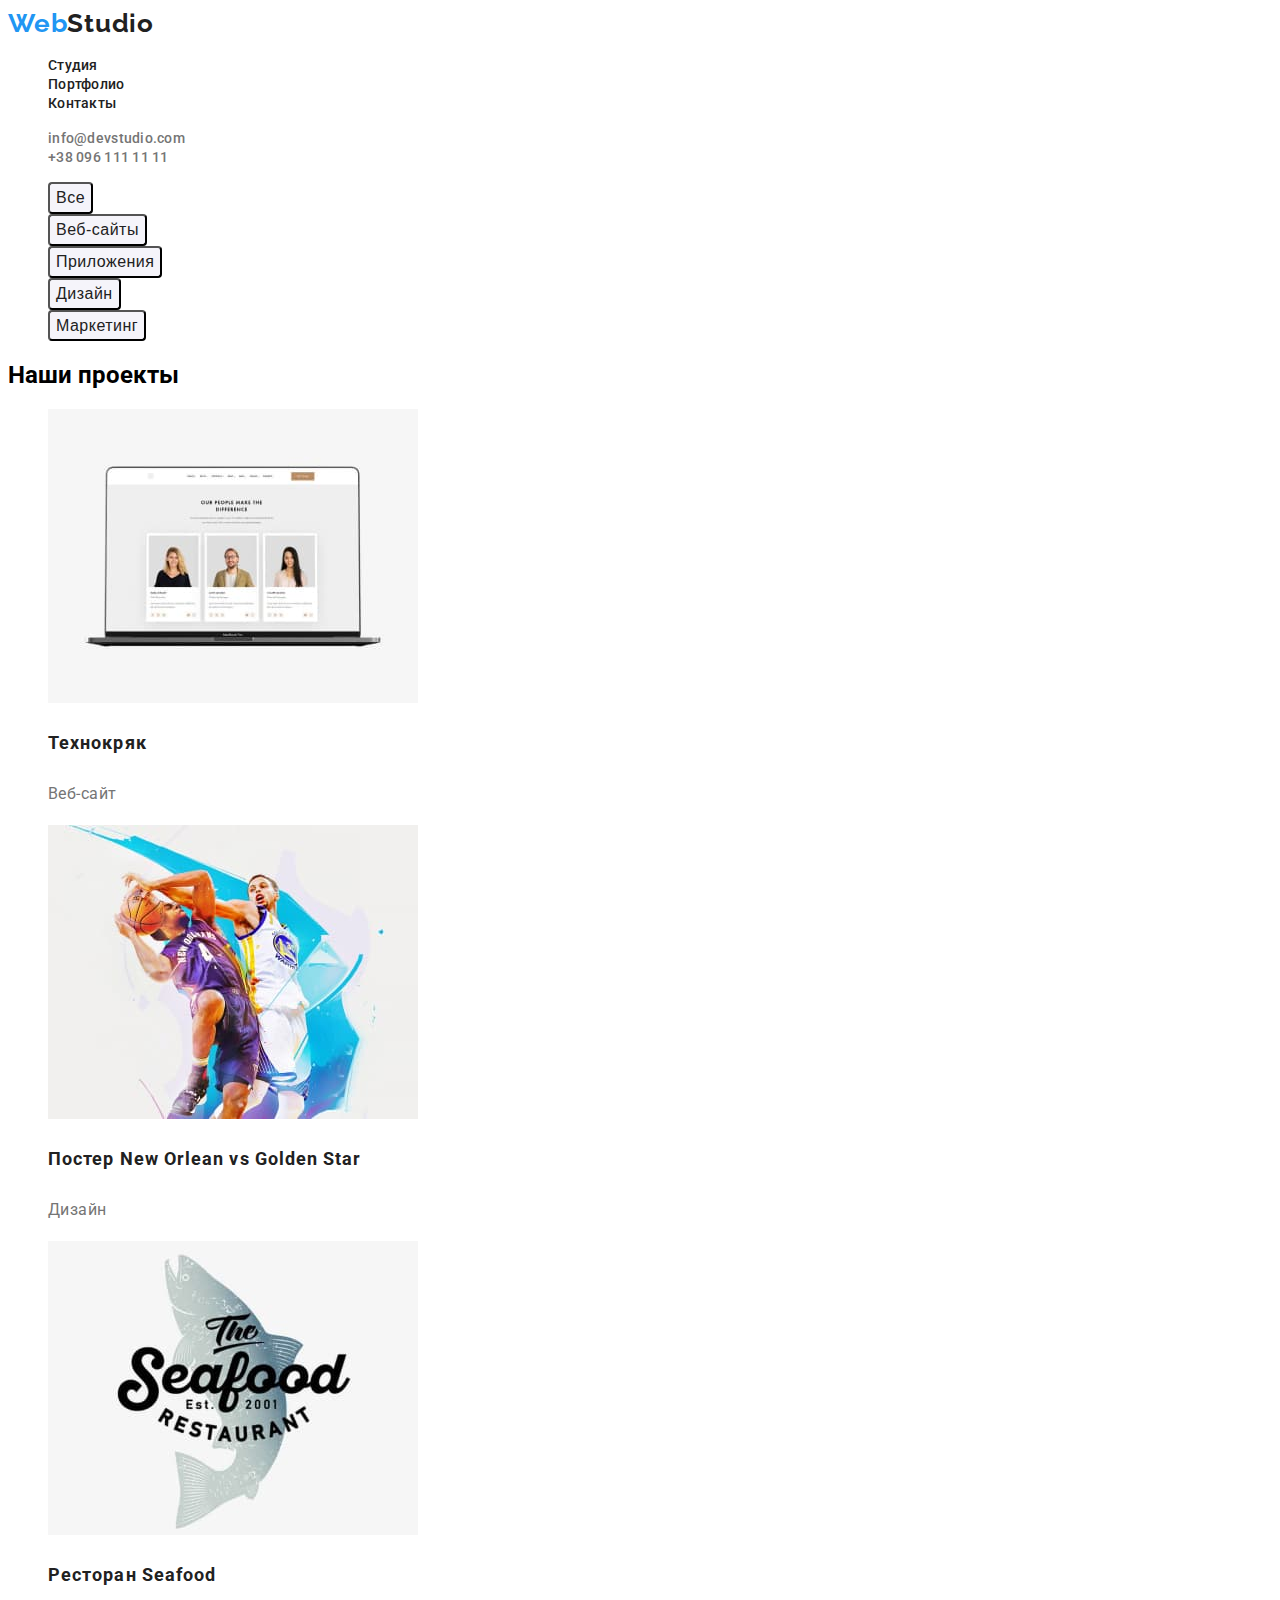
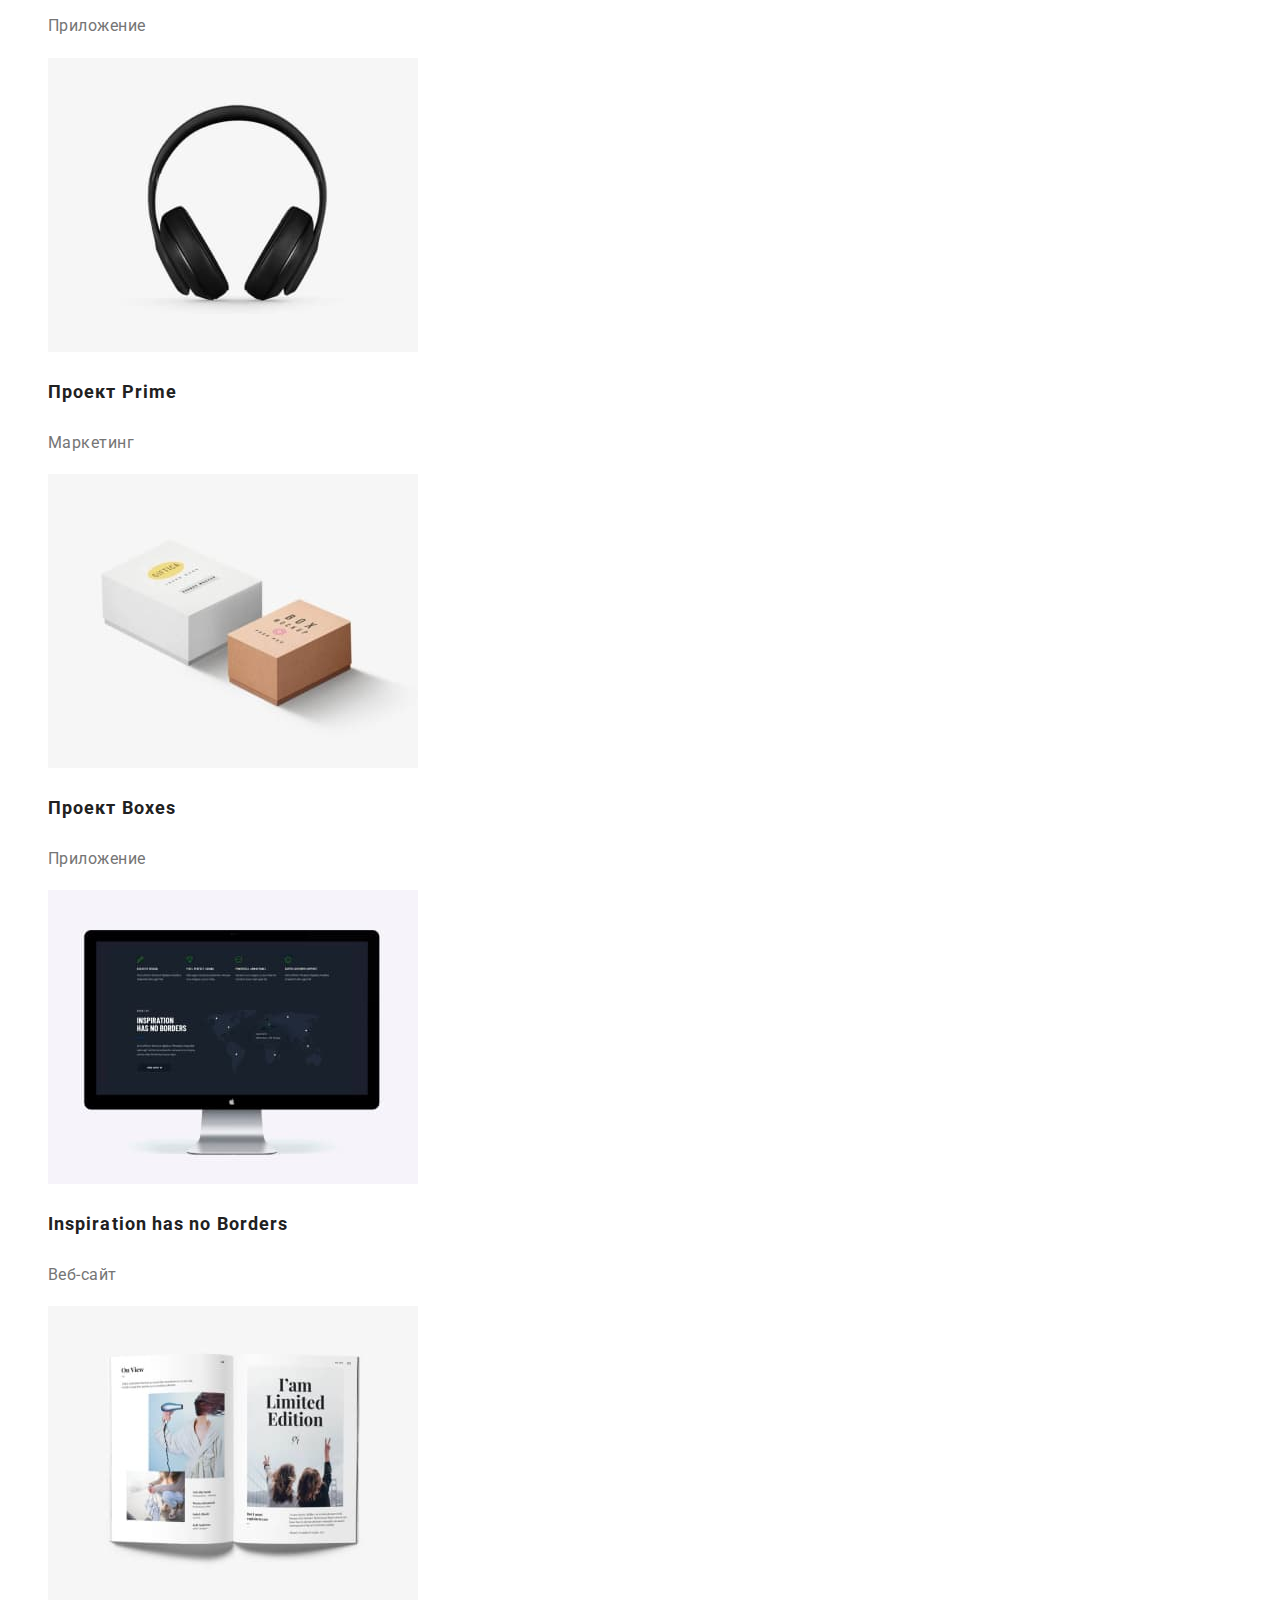
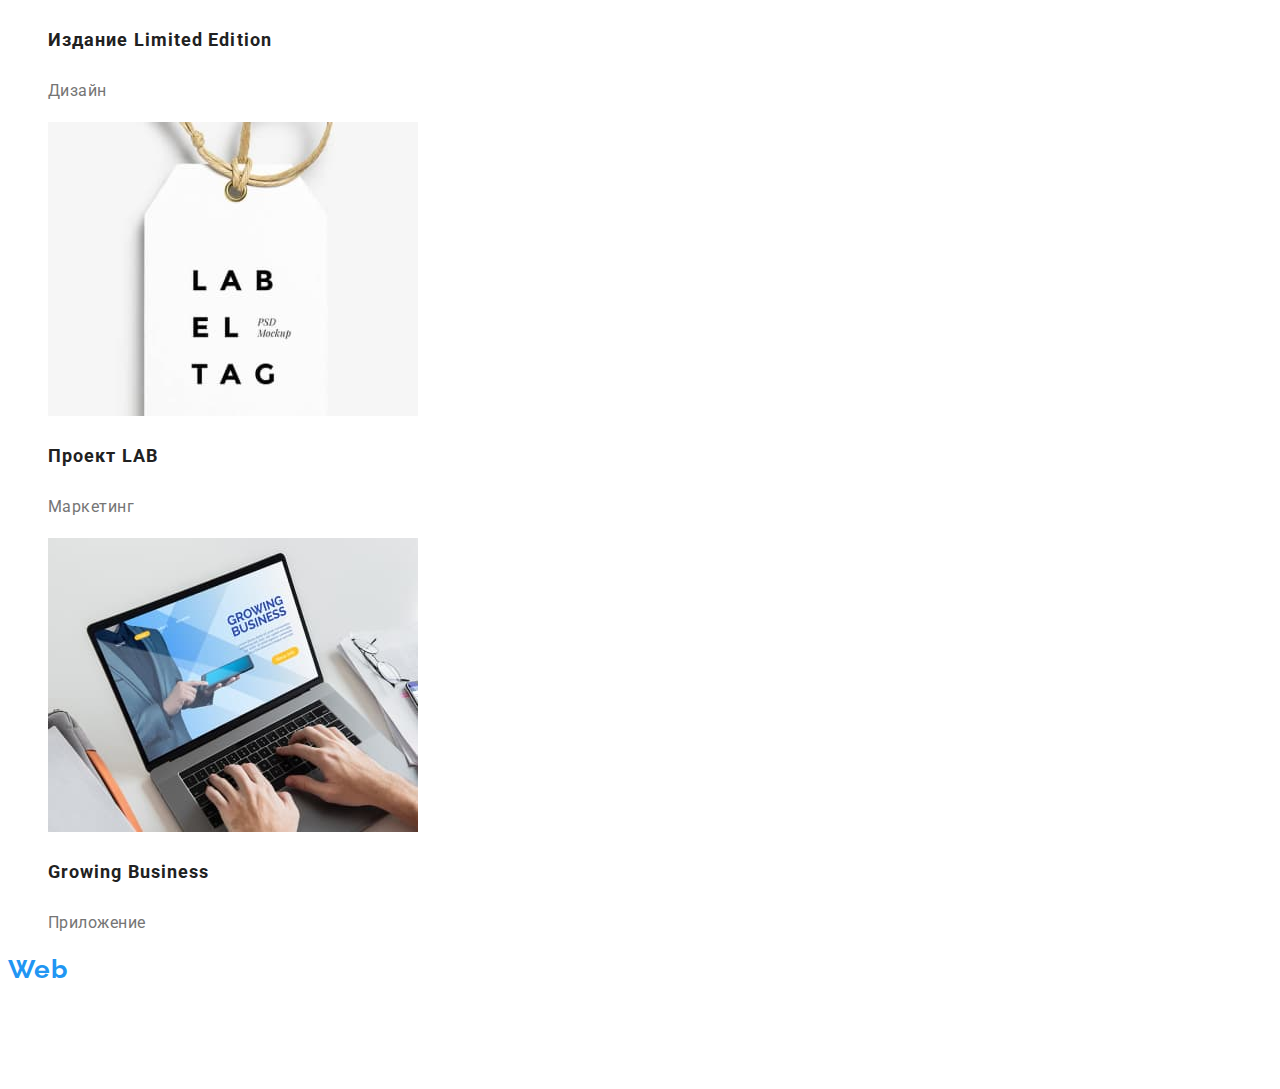
==== portfolio.html @ f3e68036 "Виконано згідно завдання" ====
<!DOCTYPE html>
<html lang="ru">
  <head>
    <meta charset="UTF-8" />
    <meta http-equiv="X-UA-Compatible" content="IE=edge" />
    <meta name="viewport" content="width=device-width, initial-scale=1.0" />
    <title>Portfolio</title>
    <link rel="preconnect" href="https://fonts.googleapis.com" />
    <link rel="preconnect" href="https://fonts.gstatic.com" crossorigin />
    <link
      href="https://fonts.googleapis.com/css2?family=Raleway:wght@700&family=Roboto:wght@400;500;700;900&display=swap"
      rel="stylesheet"
    />
    <link rel="stylesheet" href="./css/styles.css" />
  </head>
  <body>
    <!----- HEADER ----->
    <header class="page-header">
      <nav class="navigation">
        <a class="logo link" href="" lang="en">Web<span class="studio-header">Studio</span></a>
        <ul class="menu list">
          <li class="menu-item">
            <a class="menu-link link" href="index.html">Студия</a>
          </li>
          <li class="menu-item">
            <a class="menu-link link" href="#portfolio">Портфолио</a>
          </li>
          <li class="menu-item">
            <a class="menu-link link" href="#contact">Контакты</a>
          </li>
        </ul>
      </nav>
      <ul class="header-contact list">
        <li>
          <a class="contact-mail link" href="mailto:info@devstudio.com">info@devstudio.com</a>
        </li>
        <li>
          <a class="contact-phone-number link" href="tel:+380961111111">+38 096 111 11 11</a>
        </li>
      </ul>
    </header>
    <!----- section button ------>
    <main>
      <section class="section-btn">
        <ul class="list">
          <li>
            <button class="portfolio-btn" type="button">Все</button>
          </li>
          <li>
            <button class="portfolio-btn" type="button">Веб-сайты</button>
          </li>
          <li>
            <button class="portfolio-btn" type="button">Приложения</button>
          </li>
          <li>
            <button class="portfolio-btn" type="button">Дизайн</button>
          </li>
          <li>
            <button class="portfolio-btn" type="button">Маркетинг</button>
          </li>
        </ul>
      </section>
      <!----- Our Projects ------>
      <section>
        <h2 class="our-projects">Наши проекты</h2>
        <ul class="list">
          <li>
            <img
              src="./images/portfolio/technokryak.jpg"
              alt="Technokryak"
              width="370"
              height="294"
            />
            <h3 class="project-tipe">Технокряк</h3>
            <p class="project-text">Веб-сайт</p>
          </li>
          <li>
            <img
              src="./images/portfolio/new-orlean.jpg"
              alt="New-orlean"
              width="370"
              height="294"
            />

            <h3 class="project-tipe">Постер New Orlean vs Golden Star</h3>
            <p class="project-text">Дизайн</p>
          </li>
          <li>
            <img src="./images/portfolio/seafood.jpg" alt="Seafood" width="370" height="294" />
            <h3 class="project-tipe">Ресторан Seafood</h3>
            <p class="project-text">Приложение</p>
          </li>
          <li>
            <img src="./images/portfolio/prime.jpg" alt="Prime" width="370" height="294" />

            <h3 class="project-tipe">Проект Prime</h3>
            <p class="project-text">Маркетинг</p>
          </li>
          <li>
            <img src="./images/portfolio/boxes.jpg" alt="Boxes" width="370" height="294" />

            <h3 class="project-tipe">Проект Boxes</h3>
            <p class="project-text">Приложение</p>
          </li>
          <li>
            <img
              src="./images/portfolio/inspiration.jpg"
              alt="Inspiration"
              width="370"
              height="294"
            />

            <h3 class="project-tipe">Inspiration has no Borders</h3>
            <p class="project-text">Веб-сайт</p>
          </li>
          <li>
            <img
              src="./images/portfolio/limited-edition.jpg"
              alt="Limited-edition"
              width="370"
              height="294"
            />

            <h3 class="project-tipe">Издание Limited Edition</h3>
            <p class="project-text">Дизайн</p>
          </li>
          <li>
            <img src="./images/portfolio/lab.jpg" alt="Lab" width="370" height="294" />
            <h3 class="project-tipe">Проект LAB</h3>
            <p class="project-text">Маркетинг</p>
          </li>
          <li>
            <img
              src="./images/portfolio/growing-business.jpg"
              alt="Growing Business"
              width="370"
              height="294"
            />

            <h3 class="project-tipe">Growing Business</h3>
            <p class="project-text">Приложение</p>
          </li>
        </ul>
      </section>
    </main>
    <!-- FOOTER -->
    <footer class="footer">
      <a class="logo link" href="" lang="en">Web<span class="studio-footer">Studio</span></a>
      <address class="contact">
        <ul class="contact-list list">
          <li class="contact-list-item">
            <a
              class="contact-list-link link"
              href="https://goo.gl/maps/vnGjuaqRsRcTyvLU8"
              target="_blank"
              rel="noopener noreferrer"
              >г. Киев, пр-т Леси Украинки, 26</a
            >
          </li>
          <li class="contact-list-item">
            <a class="contact-list-link link" href="mailto:info@example.com">info@example.com</a>
          </li>
          <li class="contact-list-item">
            <a class="contact-list-link link" href="tel:+380991111111">+38 099 111 11 11</a>
          </li>
        </ul>
      </address>
    </footer>
  </body>
</html>
---- css/styles.css ----
:root {
  --primary-font-family: 'Roboto', sans-serif;
  --secondary-font-family: 'Raleway', sans-serif;
  --primary-text-color-theme-dark: #212121;
  --secondary-text-color-theme-dark: #ffffff;
  --primary-text-color-theme-light: #757575;
  --secondary-text-color-theme-light: #303030;
  --list-link-color: rgba(255, 255, 255, 0.6);
  --accent-color: #2196f3;
  --portfolio-background: #f5f4fa;
}

.link {
  text-decoration: none;
}

.list {
  list-style: none;
}

body {
  font-family: var(--primary-font-family);
}
.studio-header {
  color: var(--primary-text-color-theme-dark);
}
.studio-footer {
  color: var(--secondary-text-color-theme-dark);
}

.logo {
  font-family: var(--secondary-font-family);
  font-weight: 700;
  font-size: 26px;
  line-height: 1.19;
  letter-spacing: 0.03em;

  color: var(--accent-color);
}

/* ============= HEADER ============= */
.menu-link {
  font-weight: 500;
  font-size: 14px;
  line-height: 1.14;
  letter-spacing: 0.02em;
  color: var(--primary-text-color-theme-dark);
}
.menu-link:hover,
.menu-link:focus {
  color: var(--accent-color);
}
.contact-phone-number {
  font-weight: 500;
  font-size: 14px;
  line-height: 1.14;
  letter-spacing: 0.02em;
  color: var(--primary-text-color-theme-light);
}
.contact-phone-number:hover,
.contact-phone-number:focus {
  color: var(--accent-color);
}
.contact-mail {
  font-weight: 500;
  font-size: 14px;
  line-height: 1.14;
  letter-spacing: 0.02em;
  color: var(--primary-text-color-theme-light);
}
.contact-mail:hover,
.contact-mail:focus {
  color: var(--accent-color);
}
/* ============= /HEADER ============= */

/* ============= HERO ============= */
.hero-title {
  font-weight: 900;
  font-size: 44px;
  line-height: 1.36;
  text-align: center;
  letter-spacing: 0.06em;
  text-transform: uppercase;
  /* color: var(--secondary-text-color-theme-dark); */
}
.hero-btn {
  font-weight: 700;
  font-size: 16px;
  line-height: 1.88;
  display: flex;
  cursor: pointer;
  align-items: center;
  text-align: center;
  letter-spacing: 0.06em;
  background-color: var(--accent-color);
  color: var(--secondary-text-color-theme-dark);
}
.hero-btn:hover,
.hero-btn:focus {
  color: var(--secondary-text-color-theme-dark);
}
/* ============= /HERO ============= */

/* ========== our-qualities ========== */
.description {
  font-weight: 700;
  font-size: 14px;
  line-height: 1.14;
  letter-spacing: 0.03em;
  text-transform: uppercase;
  color: var(--primary-text-color-theme-dark);
}
.section {
  font-weight: 400;
  font-size: 14px;
  line-height: 1.71;
  letter-spacing: 0.03em;
  color: var(--primary-text-color-theme-light);
}
/* ========== /our-qualities ========== */

/* =========== What we doing ============ */
.we-work {
  font-weight: 700;
  font-size: 36px;
  line-height: 1.17;
  text-align: center;
  letter-spacing: 0.03em;

  color: var(--primary-text-color-theme-dark);
}
/* =========== /What we doing ============ */

/* =========== Our Team ============ */
.our-team {
  font-weight: 700;
  font-size: 36px;
  line-height: 1.17x;
  text-align: center;
  letter-spacing: 0.03em;
  color: var(--primary-text-color-theme-dark);
}

.name-team {
  font-weight: 500;
  font-size: 16px;
  line-height: 1.19;
  text-align: center;
  letter-spacing: 0.03em;
  color: var(--primary-text-color-theme-dark);
}
.position {
  font-weight: 400;
  font-size: 16px;
  line-height: 1.19;
  text-align: center;
  letter-spacing: 0.03em;
  color: var(--primary-text-color-theme-light);
}
/* =========== /Our Team ============ */

/* ============= FOOTER ============= */

.contact-list-link {
  font-weight: 400;
  font-size: 14px;
  line-height: 1.71;
  letter-spacing: 0.03em;
  font-style: normal;
  color: var(--list-link-color);
}
.contact-list-link:hover,
.contact-list-link:focus {
  color: var(--accent-color);
}
/* ============= /FOOTER ============= */

/* =================== PORFOLIO =================== */

.portfolio-btn {
  font-weight: 500;
  font-size: 16px;
  line-height: 1.62;
  cursor: pointer;
  text-align: center;
  letter-spacing: 0.03em;

  color: var(--primary-text-color-theme-dark);
  background: var(--portfolio-background);
  border-radius: 4px;
}

.portfolio-btn:hover,
.portfolio-btn:focus {
  background: var(--accent-color);
  color: var(--secondary-text-color-theme-dark);
}

/* ======== Our Projects Portfolio =========> */
.project-tipe {
  font-weight: 700;
  font-size: 18px;
  line-height: 2;
  letter-spacing: 0.06em;

  color: var(--primary-text-color-theme-dark);
}
.project-text {
  font-weight: 400;
  font-size: 16px;
  line-height: 1.88;
  letter-spacing: 0.03em;

  color: var(--primary-text-color-theme-light);
}
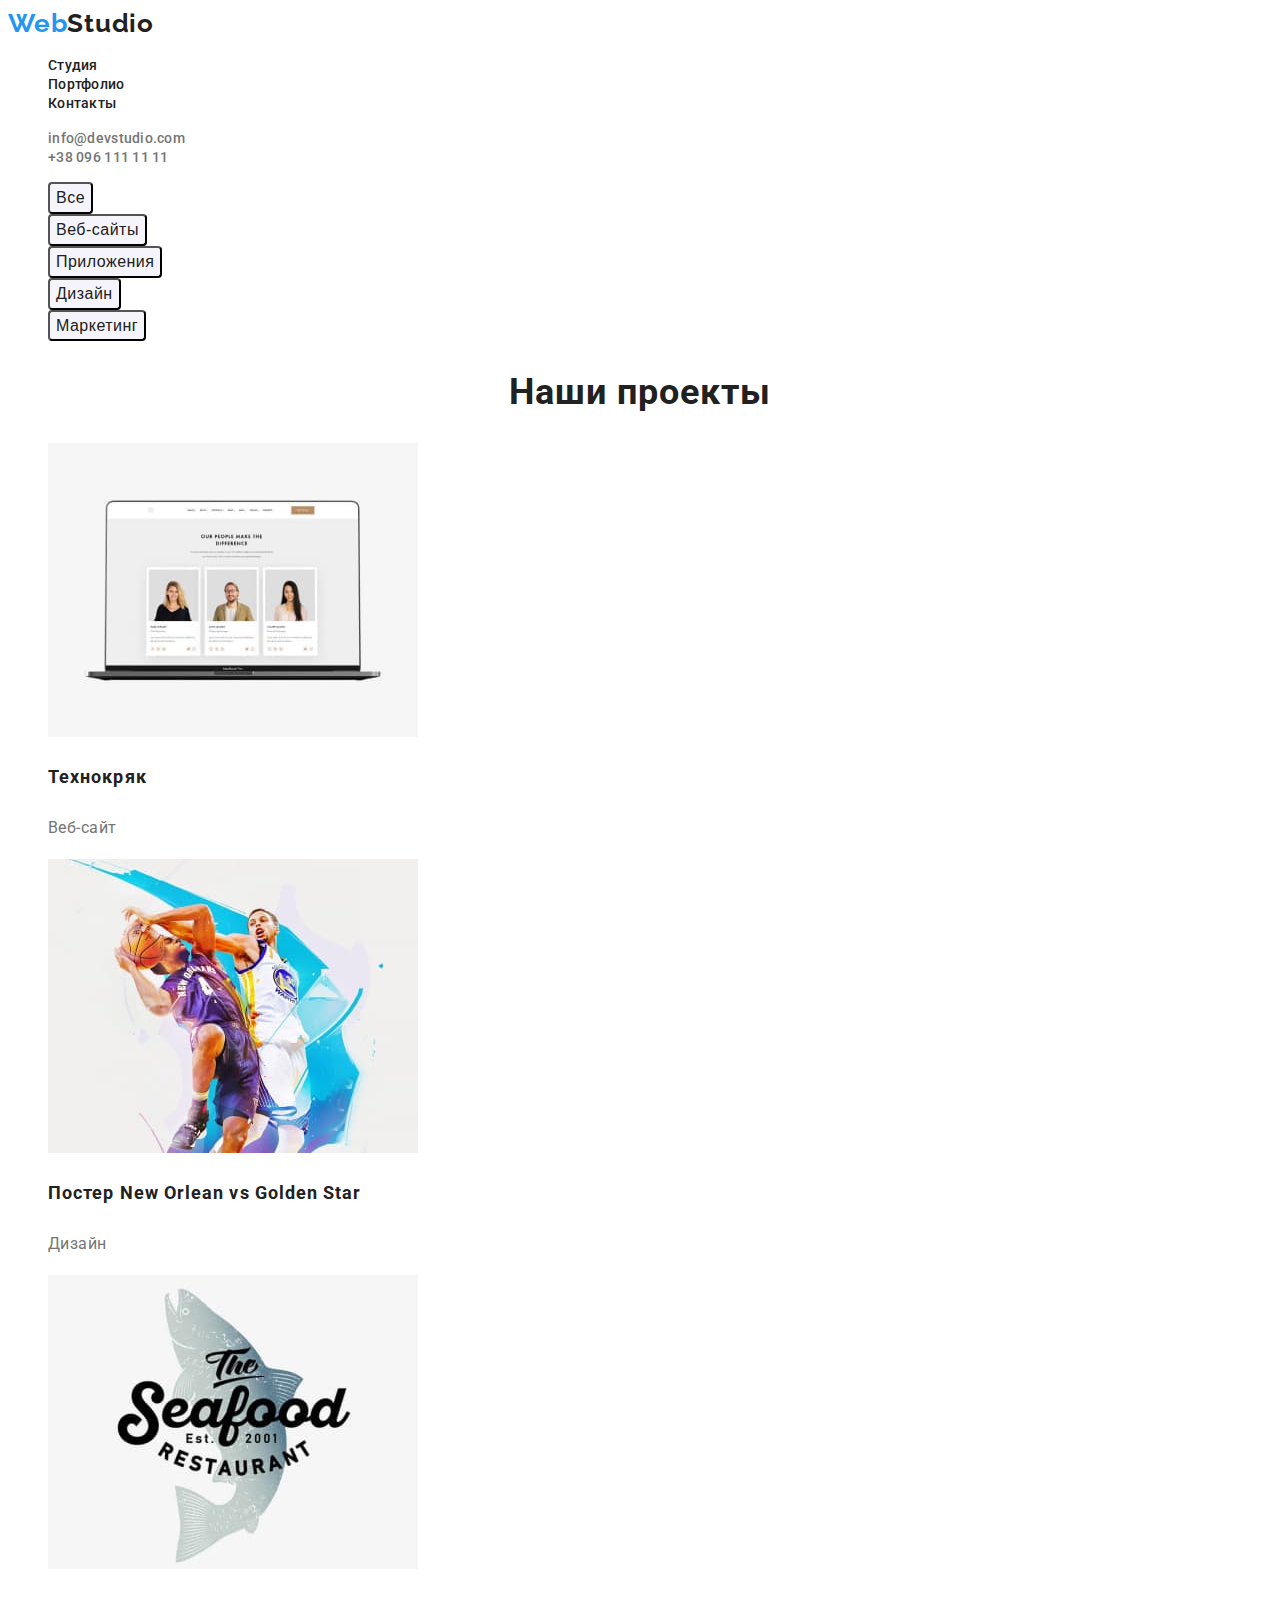
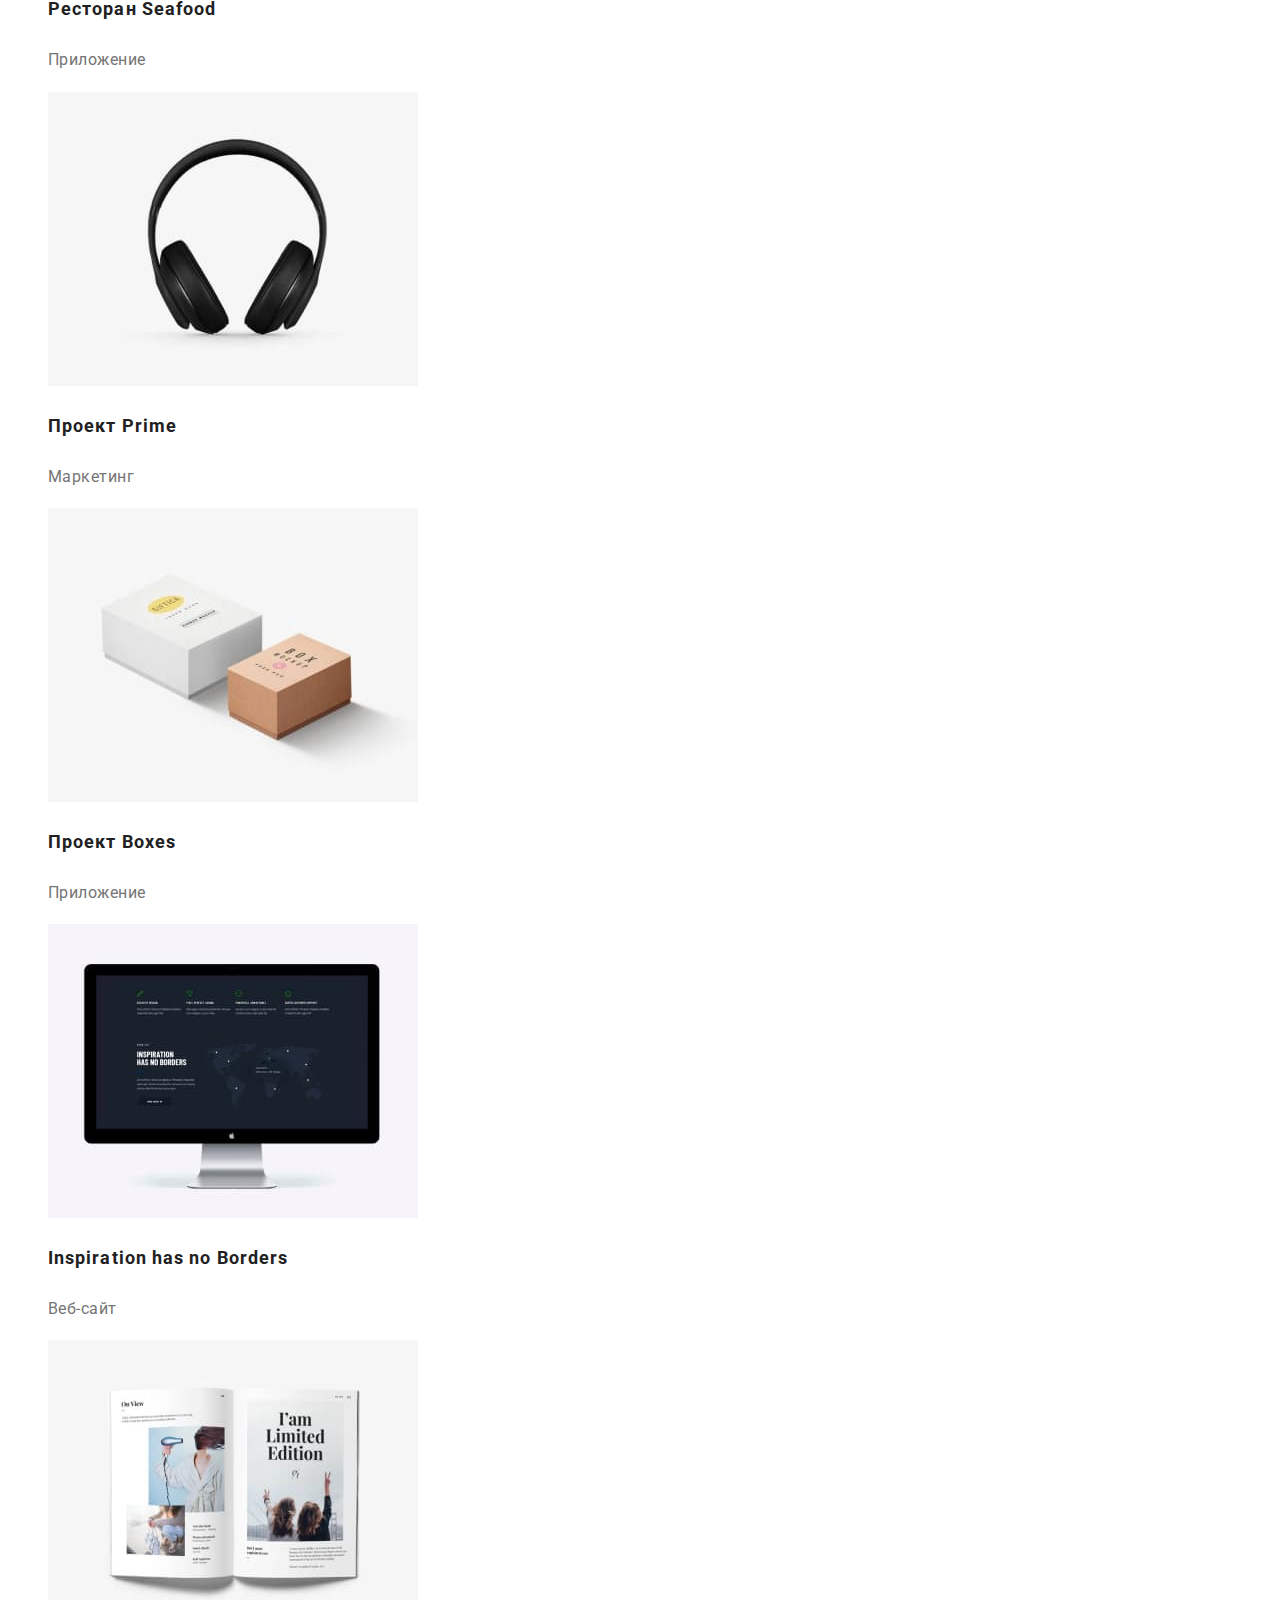
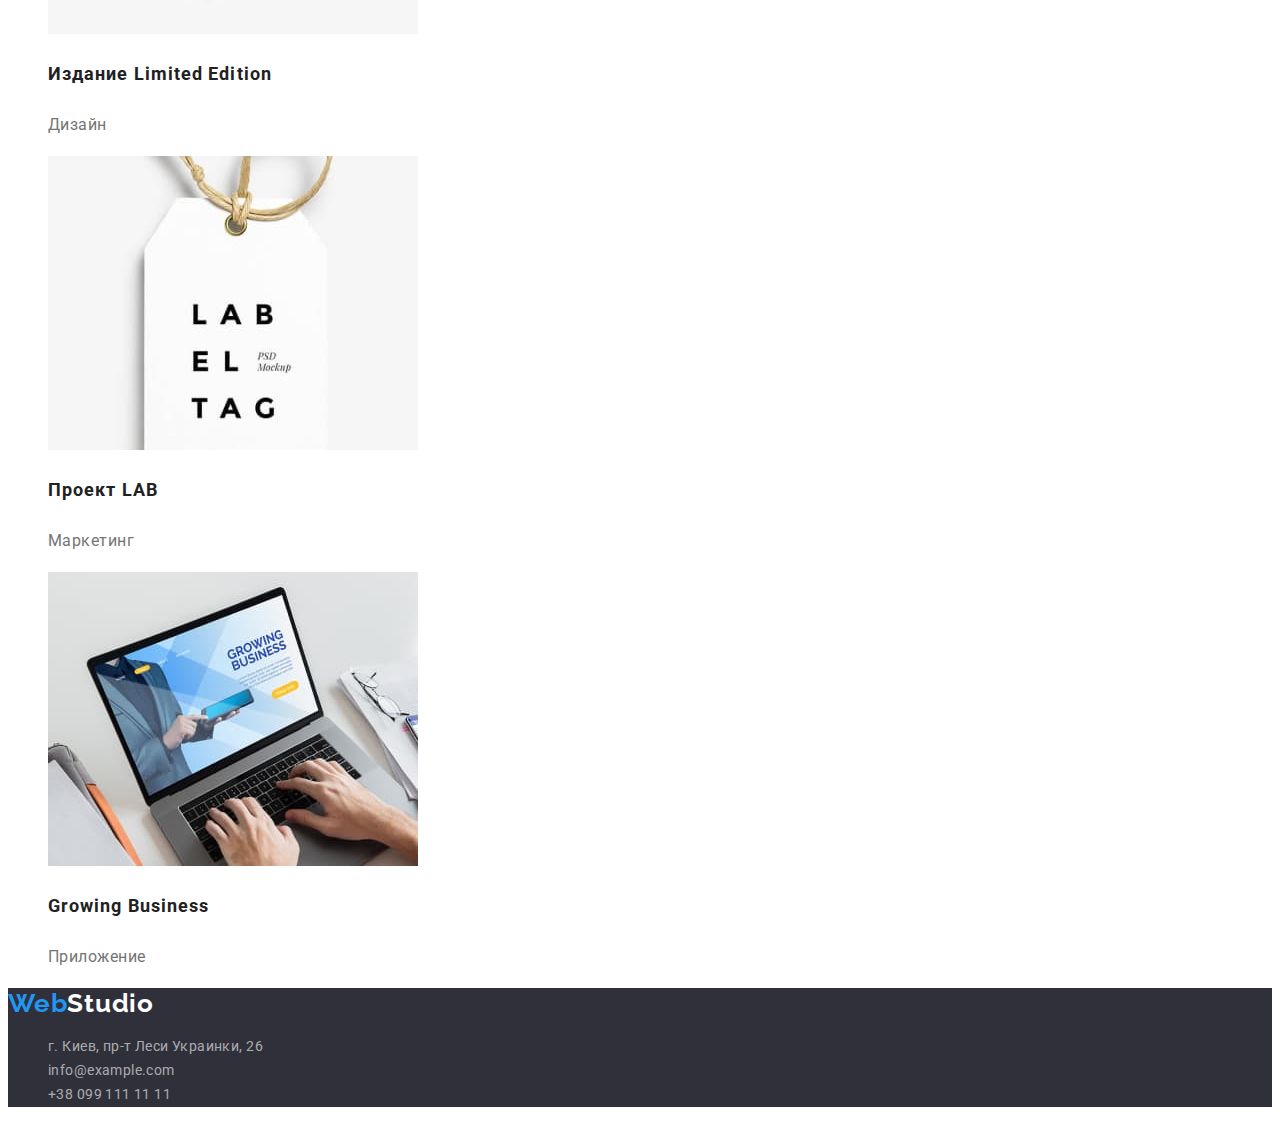
==== commit 68e99c85: "Додано клас section-title і background у footer" ====
--- a/portfolio.html
+++ b/portfolio.html
@@ -62,7 +62,7 @@
       </section>
       <!----- Our Projects ------>
       <section>
-        <h2 class="our-projects">Наши проекты</h2>
+        <h2 class="section-title our-projects">Наши проекты</h2>
         <ul class="list">
           <li>
             <img
--- a/css/styles.css
+++ b/css/styles.css
@@ -8,6 +8,7 @@
   --list-link-color: rgba(255, 255, 255, 0.6);
   --accent-color: #2196f3;
   --portfolio-background: #f5f4fa;
+  --footer-background: #2f303a;
 }
 
 .link {
@@ -36,6 +37,15 @@
   letter-spacing: 0.03em;
 
   color: var(--accent-color);
+}
+.section-title {
+  font-weight: 700;
+  font-size: 36px;
+  line-height: 1.17;
+  text-align: center;
+  letter-spacing: 0.03em;
+
+  color: var(--primary-text-color-theme-dark);
 }
 
 /* ============= HEADER ============= */
@@ -121,27 +131,10 @@
 /* ========== /our-qualities ========== */
 
 /* =========== What we doing ============ */
-.we-work {
-  font-weight: 700;
-  font-size: 36px;
-  line-height: 1.17;
-  text-align: center;
-  letter-spacing: 0.03em;
-
-  color: var(--primary-text-color-theme-dark);
-}
+
 /* =========== /What we doing ============ */
 
 /* =========== Our Team ============ */
-.our-team {
-  font-weight: 700;
-  font-size: 36px;
-  line-height: 1.17x;
-  text-align: center;
-  letter-spacing: 0.03em;
-  color: var(--primary-text-color-theme-dark);
-}
-
 .name-team {
   font-weight: 500;
   font-size: 16px;
@@ -162,6 +155,9 @@
 
 /* ============= FOOTER ============= */
 
+.footer {
+  background: var(--footer-background);
+}
 .contact-list-link {
   font-weight: 400;
   font-size: 14px;
@@ -174,6 +170,7 @@
 .contact-list-link:focus {
   color: var(--accent-color);
 }
+
 /* ============= /FOOTER ============= */
 
 /* =================== PORFOLIO =================== */
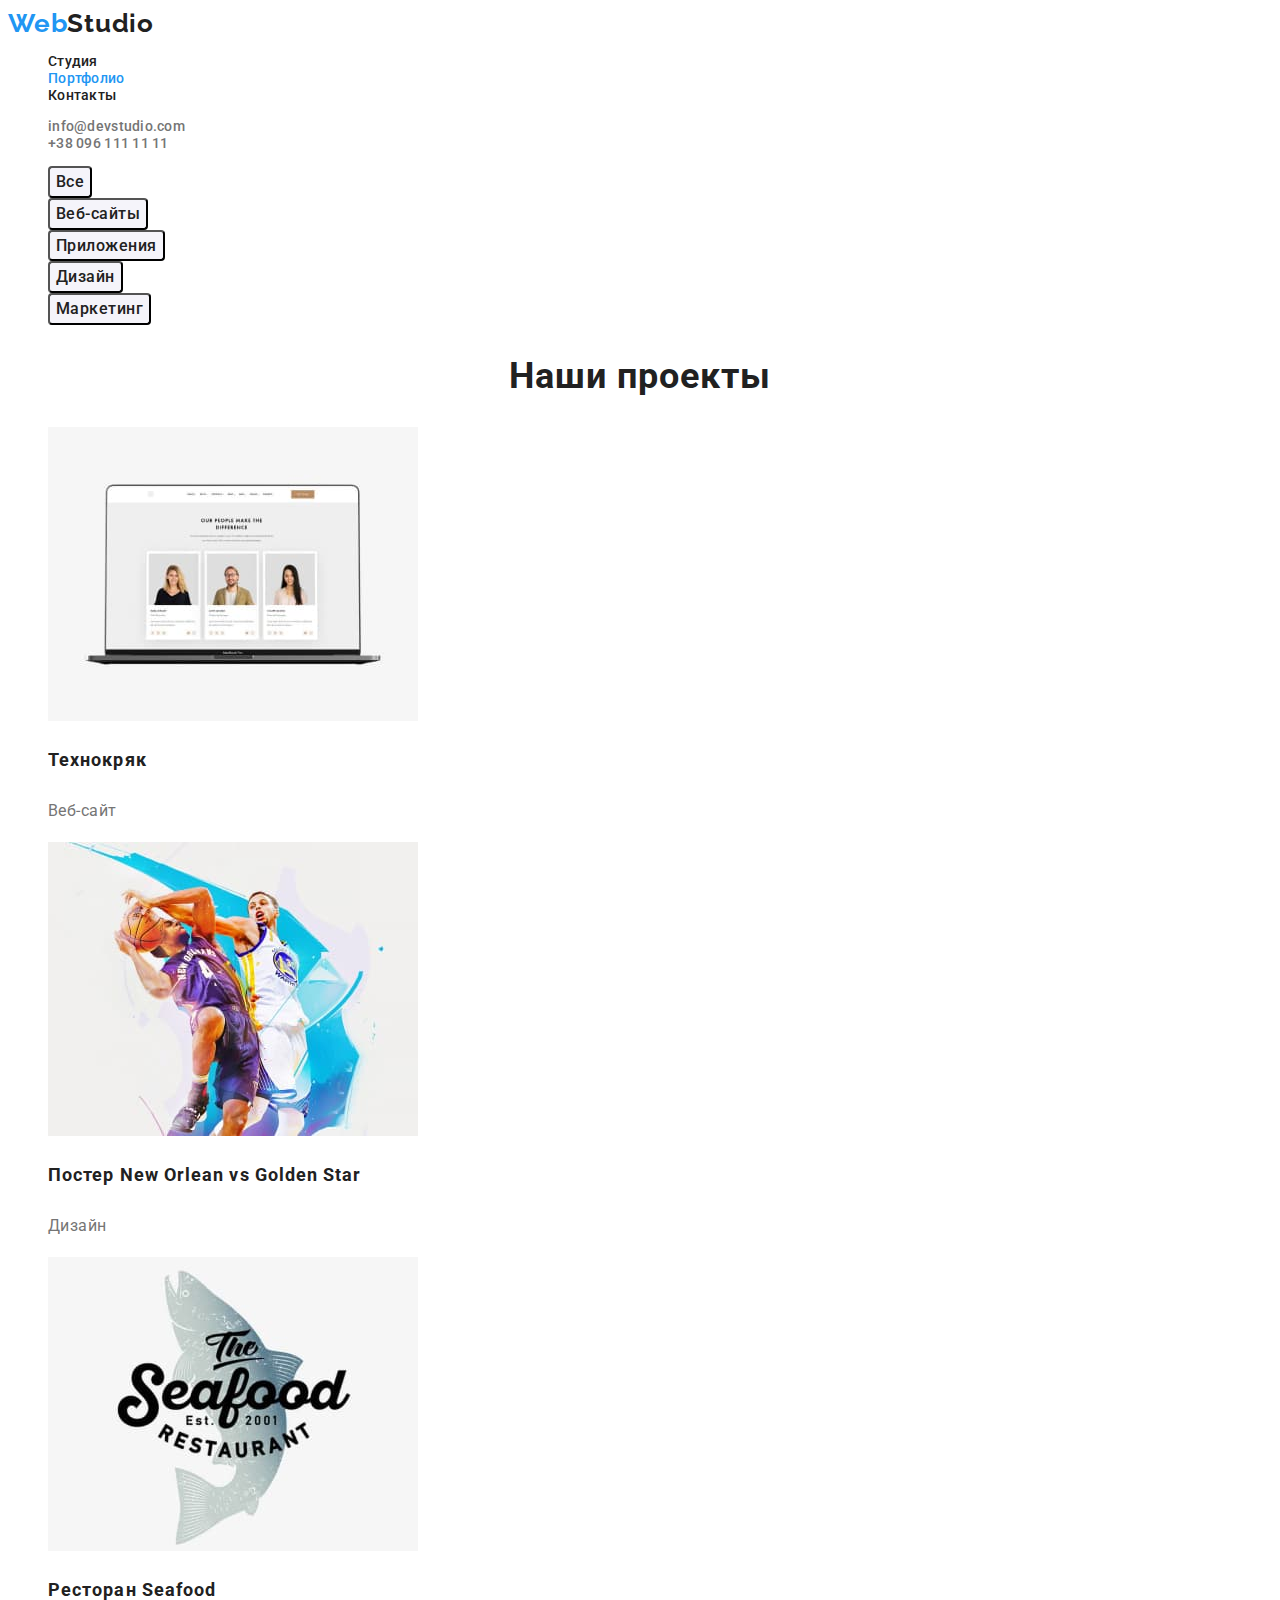
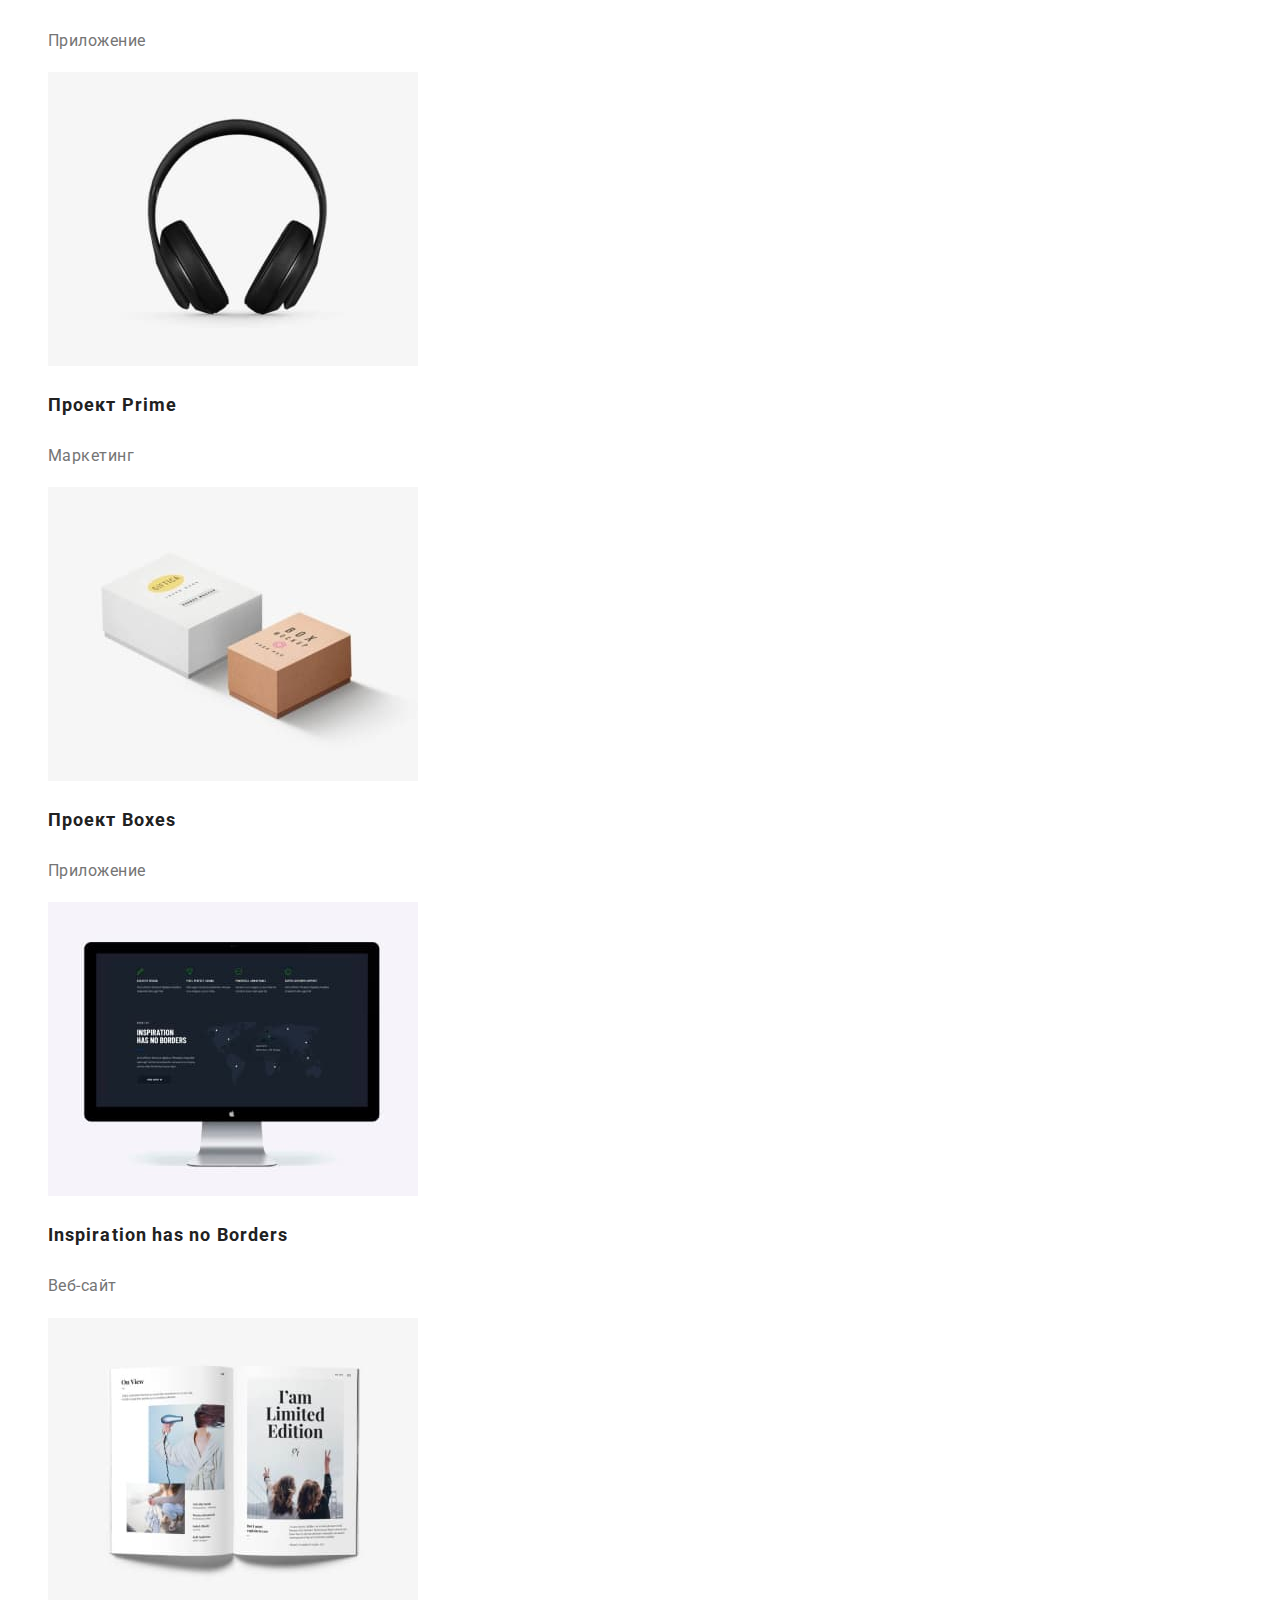
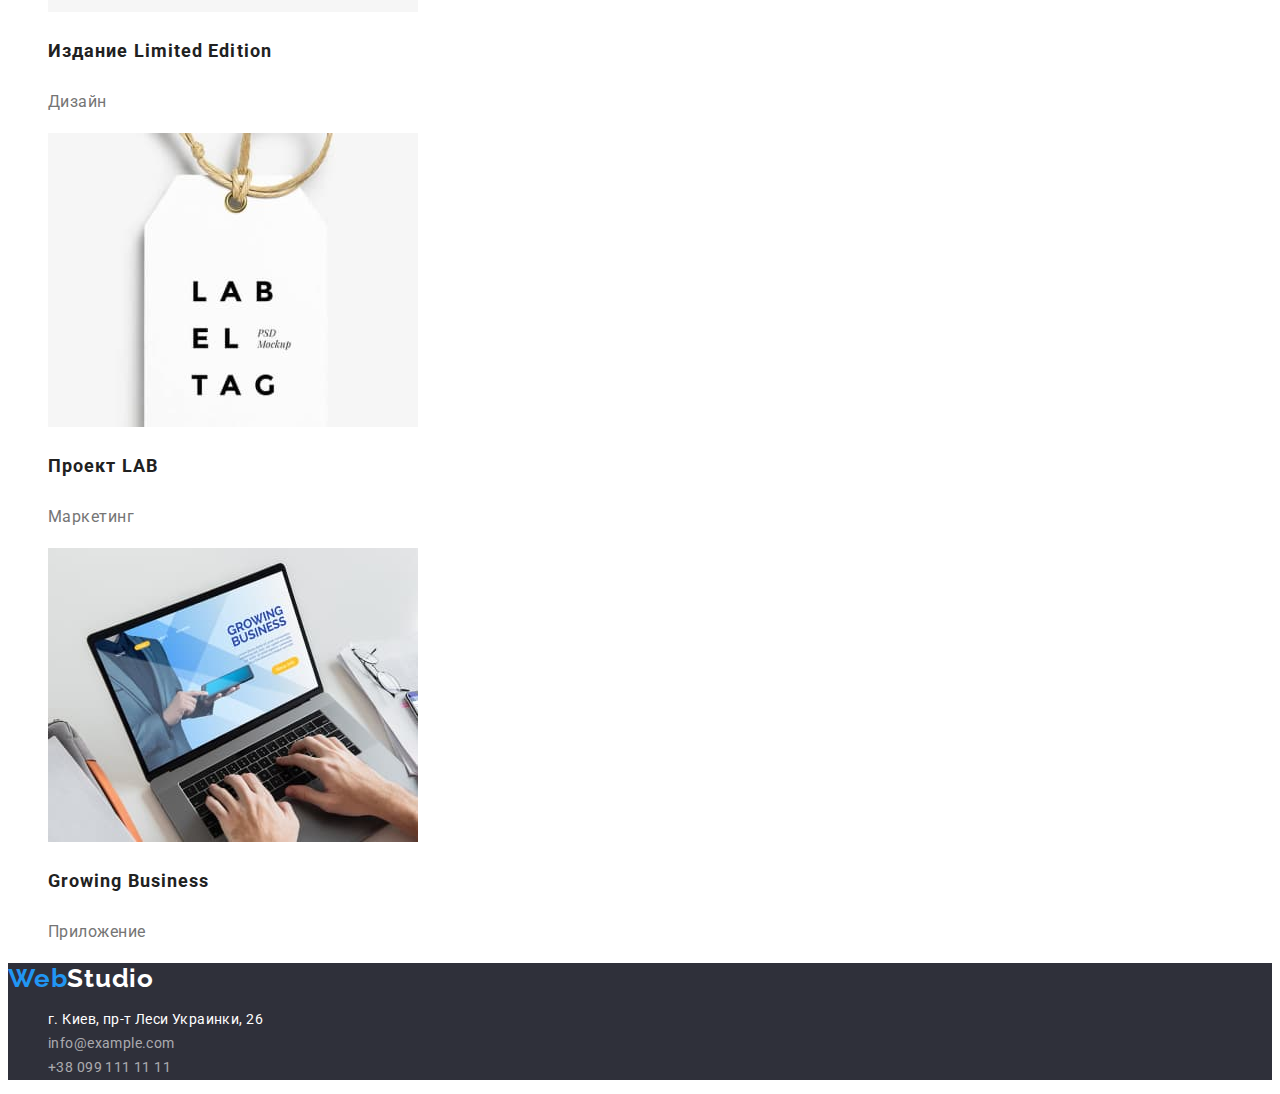
==== commit 17c0208b: "Опрацьовано згідно зауважень" ====
--- a/portfolio.html
+++ b/portfolio.html
@@ -20,10 +20,10 @@
         <a class="logo link" href="" lang="en">Web<span class="studio-header">Studio</span></a>
         <ul class="menu list">
           <li class="menu-item">
-            <a class="menu-link link" href="index.html">Студия</a>
+            <a class="menu-link link" href="./index.html">Студия</a>
           </li>
           <li class="menu-item">
-            <a class="menu-link link" href="#portfolio">Портфолио</a>
+            <a class="menu-link active-button link" href="#portfolio">Портфолио</a>
           </li>
           <li class="menu-item">
             <a class="menu-link link" href="#contact">Контакты</a>
@@ -59,9 +59,7 @@
             <button class="portfolio-btn" type="button">Маркетинг</button>
           </li>
         </ul>
-      </section>
-      <!----- Our Projects ------>
-      <section>
+
         <h2 class="section-title our-projects">Наши проекты</h2>
         <ul class="list">
           <li>
@@ -150,7 +148,7 @@
         <ul class="contact-list list">
           <li class="contact-list-item">
             <a
-              class="contact-list-link link"
+              class="contact-list-adress link"
               href="https://goo.gl/maps/vnGjuaqRsRcTyvLU8"
               target="_blank"
               rel="noopener noreferrer"
--- a/css/styles.css
+++ b/css/styles.css
@@ -1,4 +1,5 @@
 :root {
+  /* --main-color: #E5E5E5; */
   --primary-font-family: 'Roboto', sans-serif;
   --secondary-font-family: 'Raleway', sans-serif;
   --primary-text-color-theme-dark: #212121;
@@ -8,7 +9,8 @@
   --list-link-color: rgba(255, 255, 255, 0.6);
   --accent-color: #2196f3;
   --portfolio-background: #f5f4fa;
-  --footer-background: #2f303a;
+  --color-background: #2f303a;
+  --hero-btn-background: #188ce8;
 }
 
 .link {
@@ -21,7 +23,12 @@
 
 body {
   font-family: var(--primary-font-family);
-}
+  font-style: normal;
+  font-size: 14px;
+  color: var(--primary-text-color-theme-light);
+  background: var(--secondary-text-color-theme-dark);
+}
+
 .studio-header {
   color: var(--primary-text-color-theme-dark);
 }
@@ -51,40 +58,53 @@
 /* ============= HEADER ============= */
 .menu-link {
   font-weight: 500;
-  font-size: 14px;
+  /* font-size: 14px; */
   line-height: 1.14;
   letter-spacing: 0.02em;
   color: var(--primary-text-color-theme-dark);
 }
 .menu-link:hover,
-.menu-link:focus {
-  color: var(--accent-color);
-}
-.contact-phone-number {
-  font-weight: 500;
-  font-size: 14px;
-  line-height: 1.14;
-  letter-spacing: 0.02em;
-  color: var(--primary-text-color-theme-light);
-}
+.menu-link:focus,
 .contact-phone-number:hover,
 .contact-phone-number:focus {
   color: var(--accent-color);
 }
+.active-button {
+  color: var(--accent-color);
+}
+
+.contact-phone-number {
+  font-weight: 500;
+  /* font-size: 14px; */
+  line-height: 1.14;
+  letter-spacing: 0.02em;
+  color: inherit;
+}
+
 .contact-mail {
   font-weight: 500;
-  font-size: 14px;
+  /* font-size: 14px; */
   line-height: 1.14;
   letter-spacing: 0.02em;
-  color: var(--primary-text-color-theme-light);
+  color: inherit;
 }
 .contact-mail:hover,
 .contact-mail:focus {
   color: var(--accent-color);
 }
+.contact-list {
+  font-weight: 400;
+  /* font-size: 14px; */
+  line-height: 1.71;
+  letter-spacing: 0.03em;
+  font-style: normal;
+}
 /* ============= /HEADER ============= */
 
 /* ============= HERO ============= */
+.hero {
+  background: var(--color-background);
+}
 .hero-title {
   font-weight: 900;
   font-size: 44px;
@@ -92,7 +112,7 @@
   text-align: center;
   letter-spacing: 0.06em;
   text-transform: uppercase;
-  /* color: var(--secondary-text-color-theme-dark); */
+  color: var(--secondary-text-color-theme-dark);
 }
 .hero-btn {
   font-weight: 700;
@@ -109,13 +129,14 @@
 .hero-btn:hover,
 .hero-btn:focus {
   color: var(--secondary-text-color-theme-dark);
+  background-color: var(--hero-btn-background);
 }
 /* ============= /HERO ============= */
 
 /* ========== our-qualities ========== */
 .description {
   font-weight: 700;
-  font-size: 14px;
+  /* font-size: 14px; */
   line-height: 1.14;
   letter-spacing: 0.03em;
   text-transform: uppercase;
@@ -123,10 +144,9 @@
 }
 .section {
   font-weight: 400;
-  font-size: 14px;
+  /* font-size: 14px; */
   line-height: 1.71;
   letter-spacing: 0.03em;
-  color: var(--primary-text-color-theme-light);
 }
 /* ========== /our-qualities ========== */
 
@@ -135,6 +155,12 @@
 /* =========== /What we doing ============ */
 
 /* =========== Our Team ============ */
+.our-team {
+  background: var(--portfolio-background);
+}
+.list-our-team {
+  background: var(--secondary-text-color-theme-dark);
+}
 .name-team {
   font-weight: 500;
   font-size: 16px;
@@ -149,33 +175,33 @@
   line-height: 1.19;
   text-align: center;
   letter-spacing: 0.03em;
-  color: var(--primary-text-color-theme-light);
 }
 /* =========== /Our Team ============ */
 
 /* ============= FOOTER ============= */
 
 .footer {
-  background: var(--footer-background);
-}
-.contact-list-link {
-  font-weight: 400;
-  font-size: 14px;
-  line-height: 1.71;
-  letter-spacing: 0.03em;
-  font-style: normal;
-  color: var(--list-link-color);
-}
+  background: var(--color-background);
+}
+.contact-list-adress {
+  color: var(--secondary-text-color-theme-dark);
+}
+.contact-list-adress:hover,
+.contact-list-adress:focus,
 .contact-list-link:hover,
 .contact-list-link:focus {
   color: var(--accent-color);
 }
+.contact-list-link {
+  color: var(--list-link-color);
+}
 
 /* ============= /FOOTER ============= */
 
 /* =================== PORFOLIO =================== */
 
 .portfolio-btn {
+  font-family: inherit;
   font-weight: 500;
   font-size: 16px;
   line-height: 1.62;
@@ -194,7 +220,6 @@
   color: var(--secondary-text-color-theme-dark);
 }
 
-/* ======== Our Projects Portfolio =========> */
 .project-tipe {
   font-weight: 700;
   font-size: 18px;
@@ -208,6 +233,4 @@
   font-size: 16px;
   line-height: 1.88;
   letter-spacing: 0.03em;
-
-  color: var(--primary-text-color-theme-light);
-}
+}
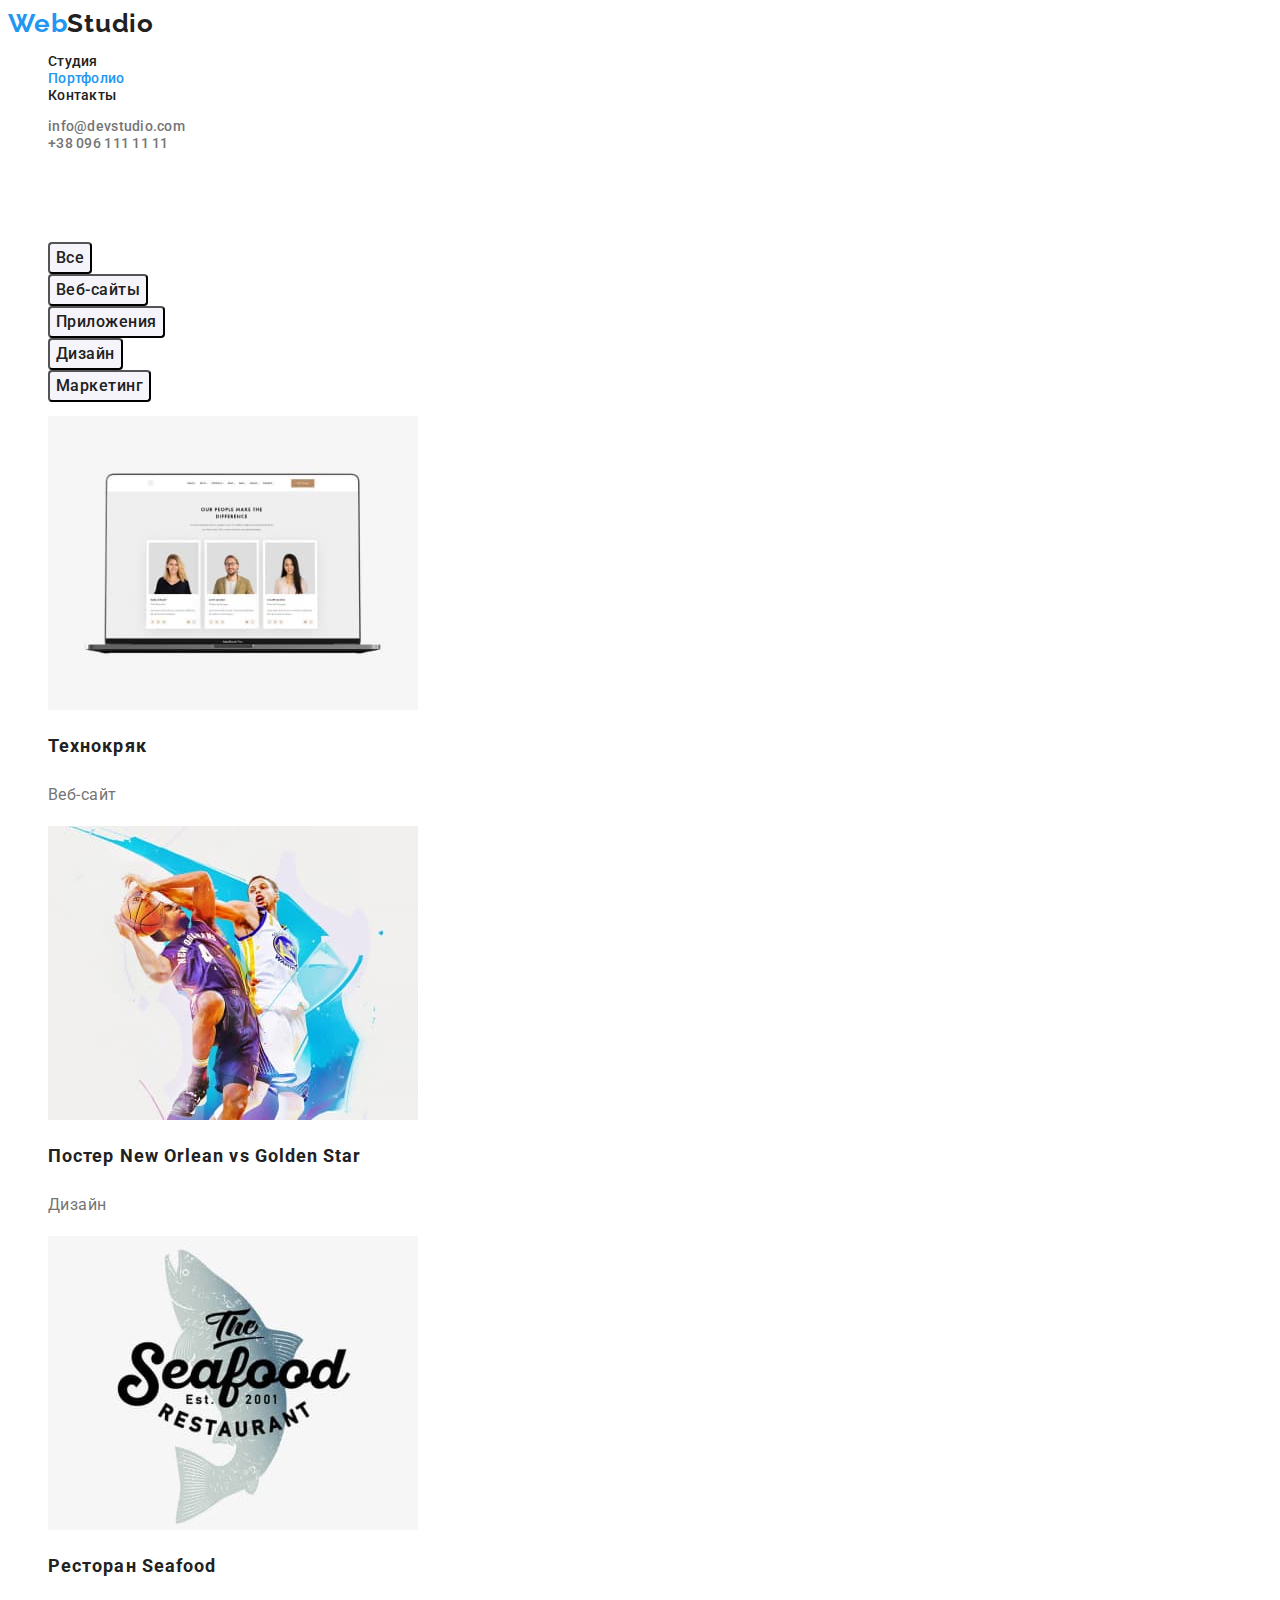
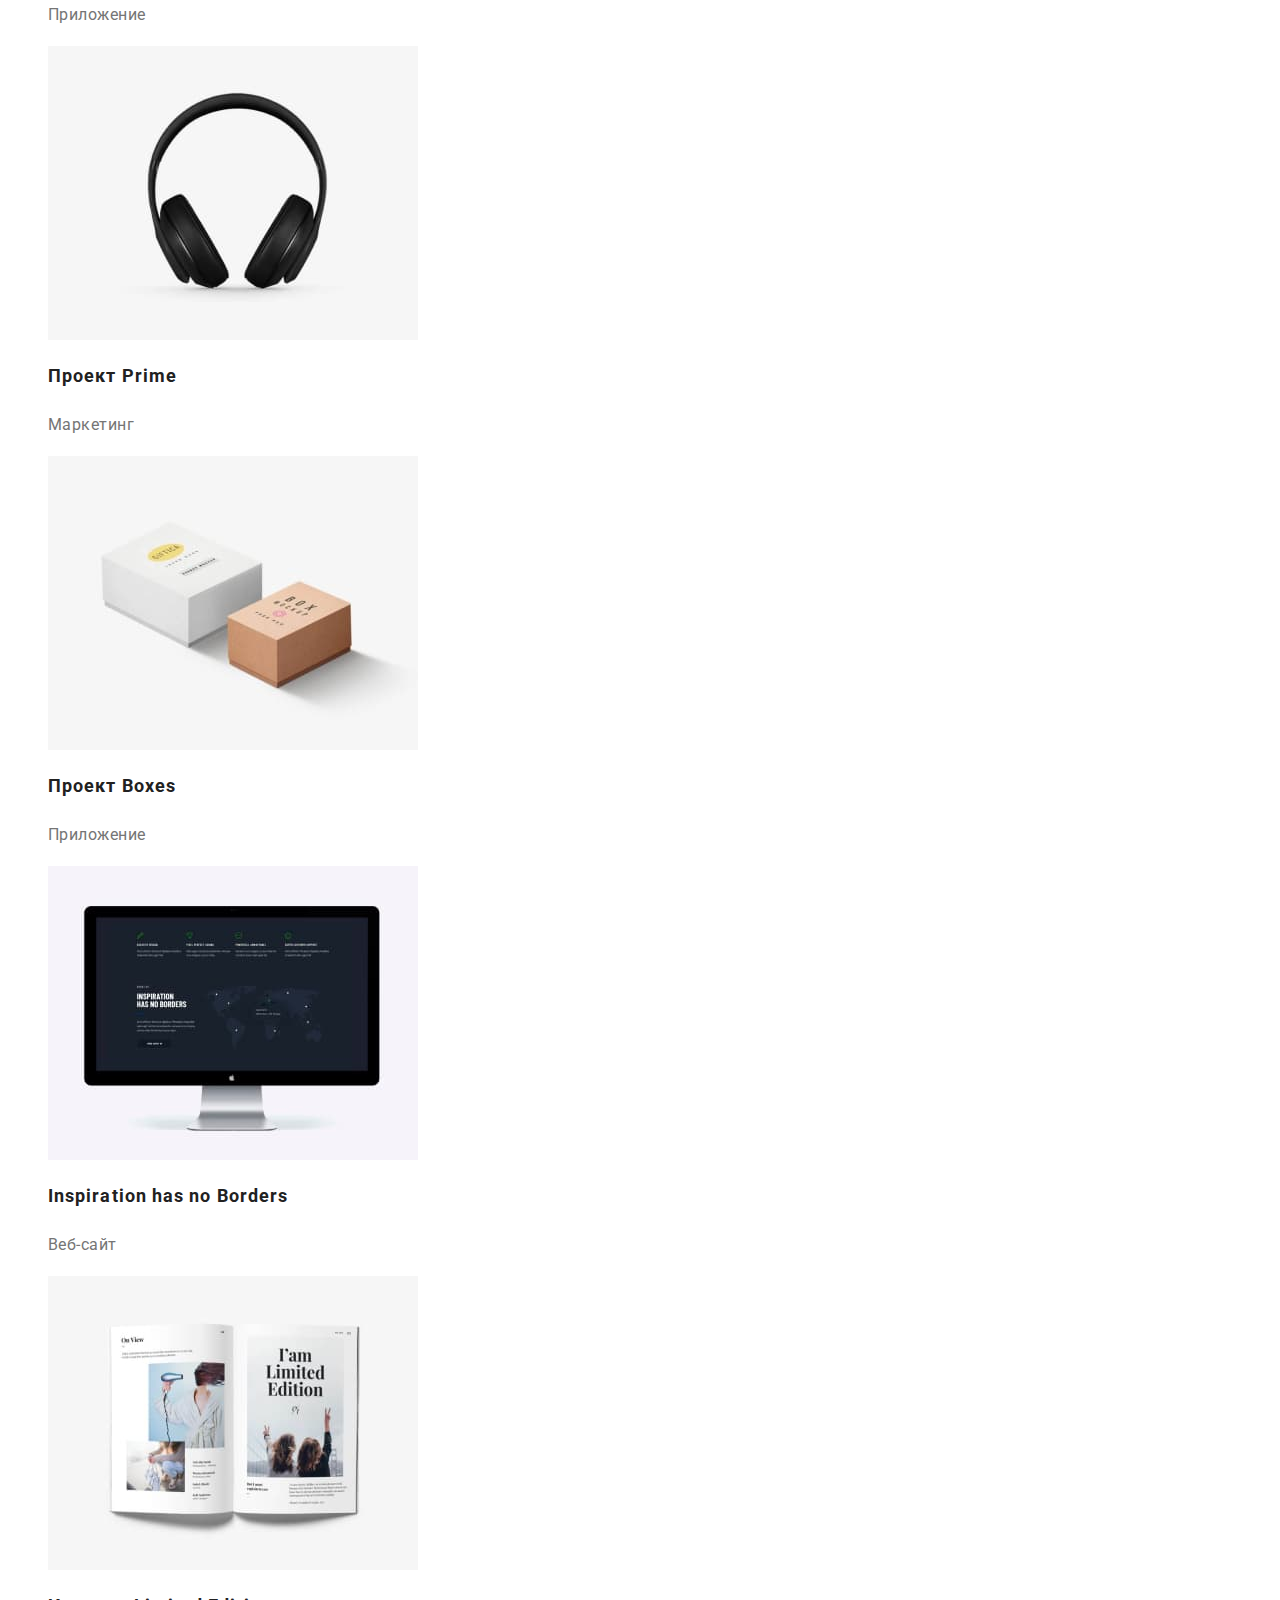
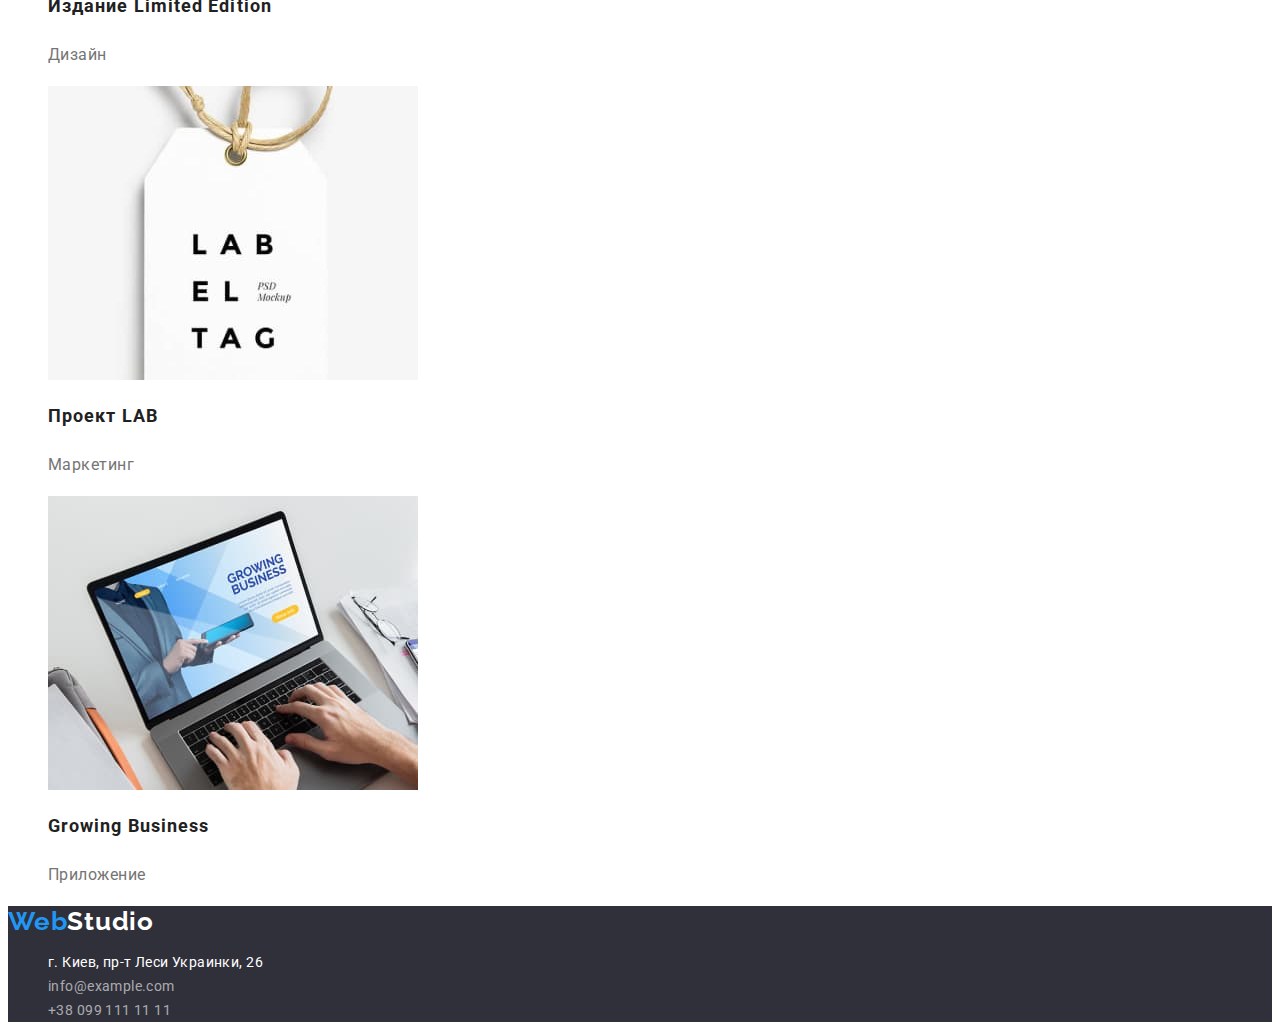
==== commit 3ffca452: "done according to the technical task" ====
--- a/portfolio.html
+++ b/portfolio.html
@@ -39,9 +39,11 @@
         </li>
       </ul>
     </header>
-    <!----- section button ------>
+    
     <main>
+      <!----- section button ------>
       <section class="section-btn">
+        <h1 class="section-title portfolio">Портфолио</h1>
         <ul class="list">
           <li>
             <button class="portfolio-btn" type="button">Все</button>
@@ -59,8 +61,7 @@
             <button class="portfolio-btn" type="button">Маркетинг</button>
           </li>
         </ul>
-
-        <h2 class="section-title our-projects">Наши проекты</h2>
+        <!-- <h2 class="section-title our-projects">Наши проекты</h2> -->
         <ul class="list">
           <li>
             <img
@@ -69,7 +70,7 @@
               width="370"
               height="294"
             />
-            <h3 class="project-tipe">Технокряк</h3>
+            <h2 class="project-tipe">Технокряк</h2>
             <p class="project-text">Веб-сайт</p>
           </li>
           <li>
@@ -80,24 +81,24 @@
               height="294"
             />
 
-            <h3 class="project-tipe">Постер New Orlean vs Golden Star</h3>
+            <h2 class="project-tipe">Постер New Orlean vs Golden Star</h2>
             <p class="project-text">Дизайн</p>
           </li>
           <li>
             <img src="./images/portfolio/seafood.jpg" alt="Seafood" width="370" height="294" />
-            <h3 class="project-tipe">Ресторан Seafood</h3>
+            <h2 class="project-tipe">Ресторан Seafood</h2>
             <p class="project-text">Приложение</p>
           </li>
           <li>
             <img src="./images/portfolio/prime.jpg" alt="Prime" width="370" height="294" />
 
-            <h3 class="project-tipe">Проект Prime</h3>
+            <h2 class="project-tipe">Проект Prime</h2>
             <p class="project-text">Маркетинг</p>
           </li>
           <li>
             <img src="./images/portfolio/boxes.jpg" alt="Boxes" width="370" height="294" />
 
-            <h3 class="project-tipe">Проект Boxes</h3>
+            <h2 class="project-tipe">Проект Boxes</h2>
             <p class="project-text">Приложение</p>
           </li>
           <li>
@@ -108,7 +109,7 @@
               height="294"
             />
 
-            <h3 class="project-tipe">Inspiration has no Borders</h3>
+            <h2 class="project-tipe">Inspiration has no Borders</h2>
             <p class="project-text">Веб-сайт</p>
           </li>
           <li>
@@ -119,12 +120,12 @@
               height="294"
             />
 
-            <h3 class="project-tipe">Издание Limited Edition</h3>
+            <h2 class="project-tipe">Издание Limited Edition</h2>
             <p class="project-text">Дизайн</p>
           </li>
           <li>
             <img src="./images/portfolio/lab.jpg" alt="Lab" width="370" height="294" />
-            <h3 class="project-tipe">Проект LAB</h3>
+            <h2 class="project-tipe">Проект LAB</h2>
             <p class="project-text">Маркетинг</p>
           </li>
           <li>
@@ -135,7 +136,7 @@
               height="294"
             />
 
-            <h3 class="project-tipe">Growing Business</h3>
+            <h2 class="project-tipe">Growing Business</h2>
             <p class="project-text">Приложение</p>
           </li>
         </ul>
--- a/css/styles.css
+++ b/css/styles.css
@@ -22,6 +22,7 @@
 }
 
 body {
+  font-weight: 400;
   font-family: var(--primary-font-family);
   font-style: normal;
   font-size: 14px;
@@ -54,11 +55,14 @@
 
   color: var(--primary-text-color-theme-dark);
 }
-
+.portfolio,
+.our-qualities {
+  visibility: hidden;
+}
 /* ============= HEADER ============= */
 .menu-link {
   font-weight: 500;
-  /* font-size: 14px; */
+  font-size: 14px;
   line-height: 1.14;
   letter-spacing: 0.02em;
   color: var(--primary-text-color-theme-dark);
@@ -75,7 +79,6 @@
 
 .contact-phone-number {
   font-weight: 500;
-  /* font-size: 14px; */
   line-height: 1.14;
   letter-spacing: 0.02em;
   color: inherit;
@@ -83,7 +86,6 @@
 
 .contact-mail {
   font-weight: 500;
-  /* font-size: 14px; */
   line-height: 1.14;
   letter-spacing: 0.02em;
   color: inherit;
@@ -93,8 +95,6 @@
   color: var(--accent-color);
 }
 .contact-list {
-  font-weight: 400;
-  /* font-size: 14px; */
   line-height: 1.71;
   letter-spacing: 0.03em;
   font-style: normal;
@@ -136,15 +136,12 @@
 /* ========== our-qualities ========== */
 .description {
   font-weight: 700;
-  /* font-size: 14px; */
   line-height: 1.14;
   letter-spacing: 0.03em;
   text-transform: uppercase;
   color: var(--primary-text-color-theme-dark);
 }
 .section {
-  font-weight: 400;
-  /* font-size: 14px; */
   line-height: 1.71;
   letter-spacing: 0.03em;
 }
@@ -170,7 +167,6 @@
   color: var(--primary-text-color-theme-dark);
 }
 .position {
-  font-weight: 400;
   font-size: 16px;
   line-height: 1.19;
   text-align: center;
@@ -229,7 +225,6 @@
   color: var(--primary-text-color-theme-dark);
 }
 .project-text {
-  font-weight: 400;
   font-size: 16px;
   line-height: 1.88;
   letter-spacing: 0.03em;
